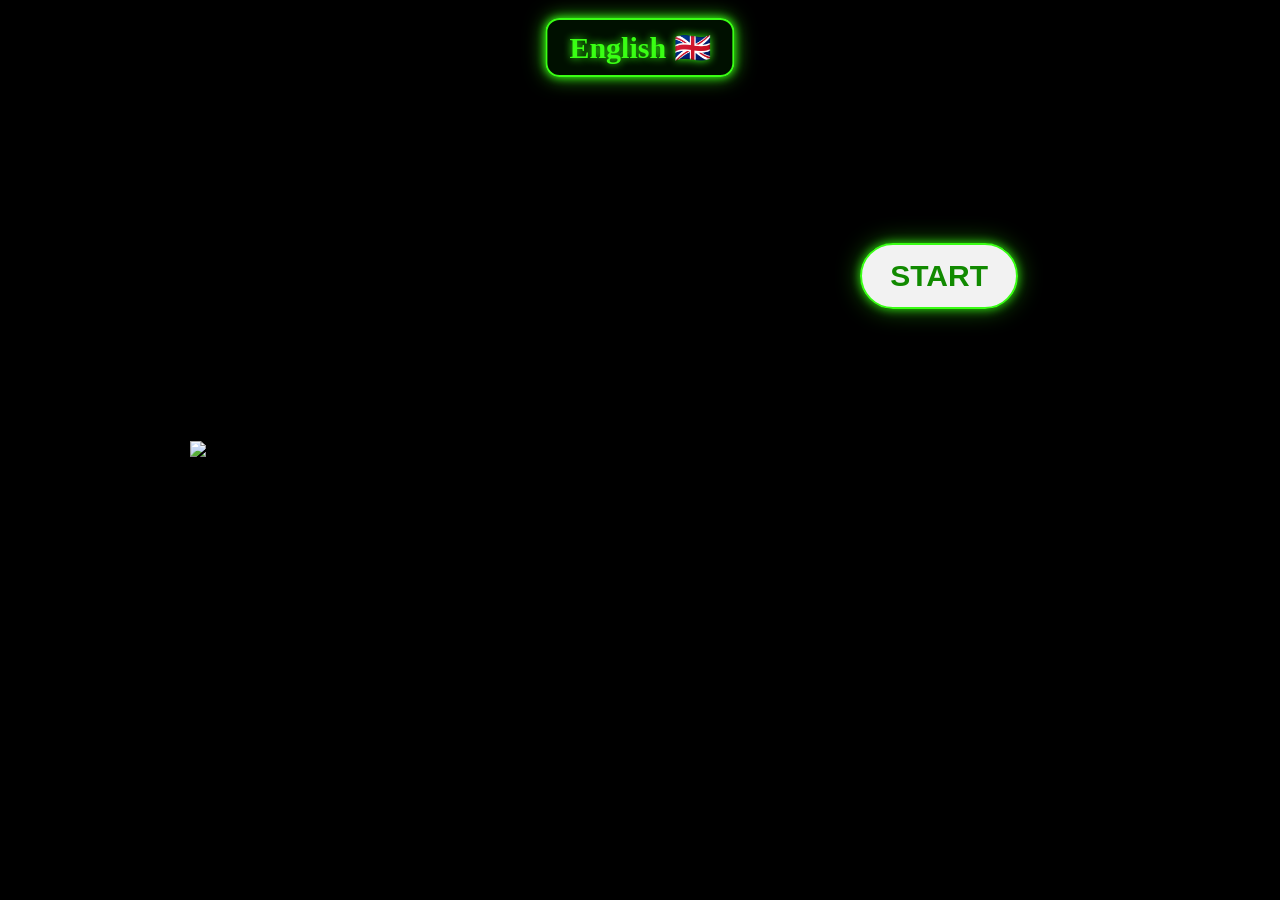
==== english-practice/index.html @ dda1c4ab "Update print statement from 'Hello' to 'Goodbye'" ====
<!doctype html>
<html lang="pt-BR">

<head>
<meta charset="utf-8">

<meta
  name="viewport"
  content="width=device-width,initial-scale=1"
>

<title>English Practice</title>

<link
  rel="stylesheet"
  href="styles.css?v=3"
>

<link
  rel="manifest"
  href="./manifest.webmanifest"
>

<meta
  name="theme-color"
  content="#8c5d32"
>

<meta
  name="apple-mobile-web-app-capable"
  content="yes"
>

<meta
  name="apple-mobile-web-app-status-bar-style"
  content="default"
>

<meta
  name="apple-mobile-web-app-title"
  content="English Practice"
>


<style>

/* =========================================================
   TELA DE ABERTURA
   ========================================================= */

#startScreen{
  position:fixed;
  inset:0;
  z-index:99999;

  background:#000;

  display:flex;
  align-items:center;
  justify-content:center;

  overflow:auto;
}


.start-cover{
  position:relative;

  width:min(100%,900px);

  min-height:100vh;

  display:flex;
  align-items:center;
  justify-content:center;

  background:#000;
}


.start-cover img{
  display:block;

  width:100%;
  height:auto;

  max-height:100vh;

  object-fit:contain;
}


/* TEXTO DOS IDIOMAS */

.start-language{
  position:absolute;

  top:18px;
  left:50%;

  transform:translateX(-50%);

  z-index:4;

  padding:10px 22px;

  border:2px solid #39ff14;
  border-radius:14px;

  background:rgba(0,20,0,.80);

  color:#39ff14;

  font-size:clamp(18px,3vw,30px);
  font-weight:900;

  text-align:center;

  white-space:nowrap;

  box-shadow:
    0 0 8px #39ff14,
    0 0 20px rgba(57,255,20,.7);

  text-shadow:
    0 0 8px #39ff14;

  transition:
    opacity .35s ease,
    transform .35s ease;
}


.start-language.hide{
  opacity:0;

  transform:
    translateX(-50%)
    translateY(-8px);
}


/* BOTÃO START */

#startCoverBtn{
  position:absolute;

  right:8%;
  top:27%;

  z-index:5;

  border:2px solid #39ff14;

  border-radius:999px;

  padding:14px 28px;

  background:rgba(255,255,255,.95);

  color:#118a00;

  font-size:clamp(18px,2.8vw,30px);

  font-weight:900;

  cursor:pointer;

  box-shadow:
    0 0 10px rgba(57,255,20,.8),
    0 0 25px rgba(57,255,20,.45);

  transition:
    transform .2s ease,
    box-shadow .2s ease;
}


#startCoverBtn:hover{
  transform:scale(1.05);

  box-shadow:
    0 0 15px #39ff14,
    0 0 35px rgba(57,255,20,.75);
}


#startCoverBtn:active{
  transform:scale(.97);
}


/* ESCONDER A PÁGINA NORMAL
   ENQUANTO A CAPA ESTIVER ABERTA */

body.start-open > header,
body.start-open > main{
  display:none;
}


/* CELULAR */

@media(max-width:700px){

  .start-language{
    top:12px;

    padding:7px 14px;

    font-size:17px;
  }


  #startCoverBtn{
    right:6%;
    top:25%;

    padding:11px 20px;

    font-size:18px;
  }

}

</style>

</head>


<body class="start-open">


<!-- ======================================================
     PARTE 1 - TELA DE ABERTURA
     ====================================================== -->

<section id="startScreen">

  <div class="start-cover">

    <img
      src="brave-cover-start.png"
      alt="English Practice Memory"
    >


    <div
      id="startLanguage"
      class="start-language"
    >
      English 🇬🇧
    </div>


    <button
      id="startCoverBtn"
      type="button"
    >
      START
    </button>

  </div>

</section>



<!-- ======================================================
     PROGRAMA ORIGINAL
     ====================================================== -->

<header>

  <div>

    <h1>
      English Practice
    </h1>

    <p>
      Treino progressivo de palavras e frases
    </p>

  </div>

  <span id="saved">
    ✓ Salvo automaticamente
  </span>

</header>


<main>


<section id="setup">


  <div class="card">


    <div class="headrow">


      <div>

        <h2>
          📚 Meu material
        </h2>

        <p>
          Tudo fica salvo neste navegador.
        </p>

      </div>


      <div>

        <button id="newMat">
          + Novo material
        </button>

        <button id="delMat">
          Excluir
        </button>

      </div>


    </div>


    <div class="two">


      <div>

        <label>
          Material salvo
        </label>

        <select id="matSelect"></select>

      </div>


      <div>

        <label>
          Nome
        </label>

        <input id="matName">

      </div>


    </div>


    <label>
      Palavras e frases
    </label>


    <textarea
      id="raw"
      placeholder="go | cat | book | house | good morning | how are you?"
    ></textarea>


    <p class="tip">

      Separe cada item com

      <b>|</b>

    </p>


    <div class="buttons">


      <button
        id="organize"
        class="primary"
      >
        Organizar material
      </button>


      <button
        id="start"
        class="dark"
      >
        ▶ Começar treino
      </button>


    </div>


  </div>



  <div class="card">


    <div class="headrow">


      <h2>
        🧩 Material organizado
      </h2>


      <span id="total">
        0 itens
      </span>


    </div>


    <div id="summary"></div>


  </div>


</section>



<section
  id="train"
  class="hidden"
>


  <div class="trainhead">


    <button id="back">
      ← Material
    </button>


    <div class="centerhead">


      <b id="title">
        Meu material
      </b>


      <span id="progress"></span>


    </div>


    <button
      id="menu"
      class="hamb"
    >
      ☰
    </button>


  </div>



  <div
    id="settings"
    class="card hidden"
  >


    <div class="headrow">


      <h3>
        ⚙️ Configurações
      </h3>


      <button id="closeMenu">
        ×
      </button>


    </div>



    <div class="three">


      <div>


        <label>
          Nível
        </label>


        <select id="level"></select>


      </div>



      <div>


        <label>
          Tempo
        </label>


        <div class="time">


          <input
            id="secs"
            type="number"
            min="1"
            max="300"
          >


          <span>
            segundos
          </span>


        </div>


      </div>



      <div>


        <label>
          Tamanho
        </label>


        <div class="buttons">


          <button id="smaller">
            A−
          </button>


          <button id="autoFont">
            Auto
          </button>


          <button id="bigger">
            A+
          </button>


        </div>


      </div>


    </div>



    <input
      id="range"
      type="range"
      min="1"
      max="300"
    >



    <div class="quick">


      <button data-s="1">
        1s
      </button>


      <button data-s="2">
        2s
      </button>


      <button data-s="3">
        3s
      </button>


      <button data-s="5">
        5s
      </button>


      <button data-s="10">
        10s
      </button>


      <button data-s="30">
        30s
      </button>


      <button data-s="60">
        1min
      </button>


      <button data-s="120">
        2min
      </button>


      <button data-s="300">
        5min
      </button>


    </div>


  </div>



  <div class="card">


    <div class="meta">


      <span id="badge"></span>


      <span id="clock"></span>


    </div>



    <div id="stage">


      <div id="shown">
        READY
      </div>



      <div
        id="answerBox"
        class="hidden"
      >


        <div class="answerlabel">

          Escreva o que você viu

        </div>


        <input
          id="answer"
          autocomplete="off"
          autocapitalize="off"
          spellcheck="false"
        >


        <div id="feedback"></div>


      </div>


    </div>



    <div class="controls">


      <button id="prev">
        ← Anterior
      </button>


      <button
        id="replay"
        class="primary"
      >
        ↻ Mostrar de novo
      </button>


      <button
        id="next"
        class="dark"
      >
        Próximo →
      </button>


    </div>



    <div class="controls smallcontrols">


      <button id="prevLevel">
        ← Nível anterior
      </button>


      <button id="pause">
        ⏸ Pausar
      </button>


      <button id="nextLevel">
        Próximo nível →
      </button>


    </div>


  </div>


</section>


</main>



<script src="app.js?v=3"></script>


<script>

/* =========================================================
   PARTE 1 - IDIOMAS DA CAPA
   ========================================================= */

const coverLanguages = [

  "English 🇬🇧",

  "Português 🇧🇷",

  "Italiano 🇮🇹",

  "Română 🇷🇴",

  "Español 🇪🇸",

  "Français 🇫🇷",

  "Deutsch 🇩🇪"

];


let coverLanguageIndex = 0;


const startLanguage =
  document.getElementById("startLanguage");


function changeCoverLanguage(){

  if(!startLanguage){
    return;
  }


  startLanguage.classList.add("hide");


  setTimeout(() => {

    coverLanguageIndex++;

    if(
      coverLanguageIndex >=
      coverLanguages.length
    ){
      coverLanguageIndex = 0;
    }


    startLanguage.textContent =
      coverLanguages[coverLanguageIndex];


    startLanguage.classList.remove("hide");

  },350);

}


setInterval(
  changeCoverLanguage,
  1800
);



/* =========================================================
   BOTÃO START
   ========================================================= */

const startCoverBtn =
  document.getElementById("startCoverBtn");


const startScreen =
  document.getElementById("startScreen");


if(startCoverBtn){

  startCoverBtn.addEventListener(
    "click",
    () => {

      if(startScreen){
        startScreen.style.display = "none";
      }


      document.body.classList.remove(
        "start-open"
      );

    }
  );

}



/* =========================================================
   SERVICE WORKER
   ========================================================= */

if ("serviceWorker" in navigator) {

  window.addEventListener(
    "load",
    () => {

      navigator.serviceWorker.register(
        "./sw.js?v=3",
        {
          updateViaCache: "none"
        }
      );

    }
  );

}

</script>


</body>

</html>
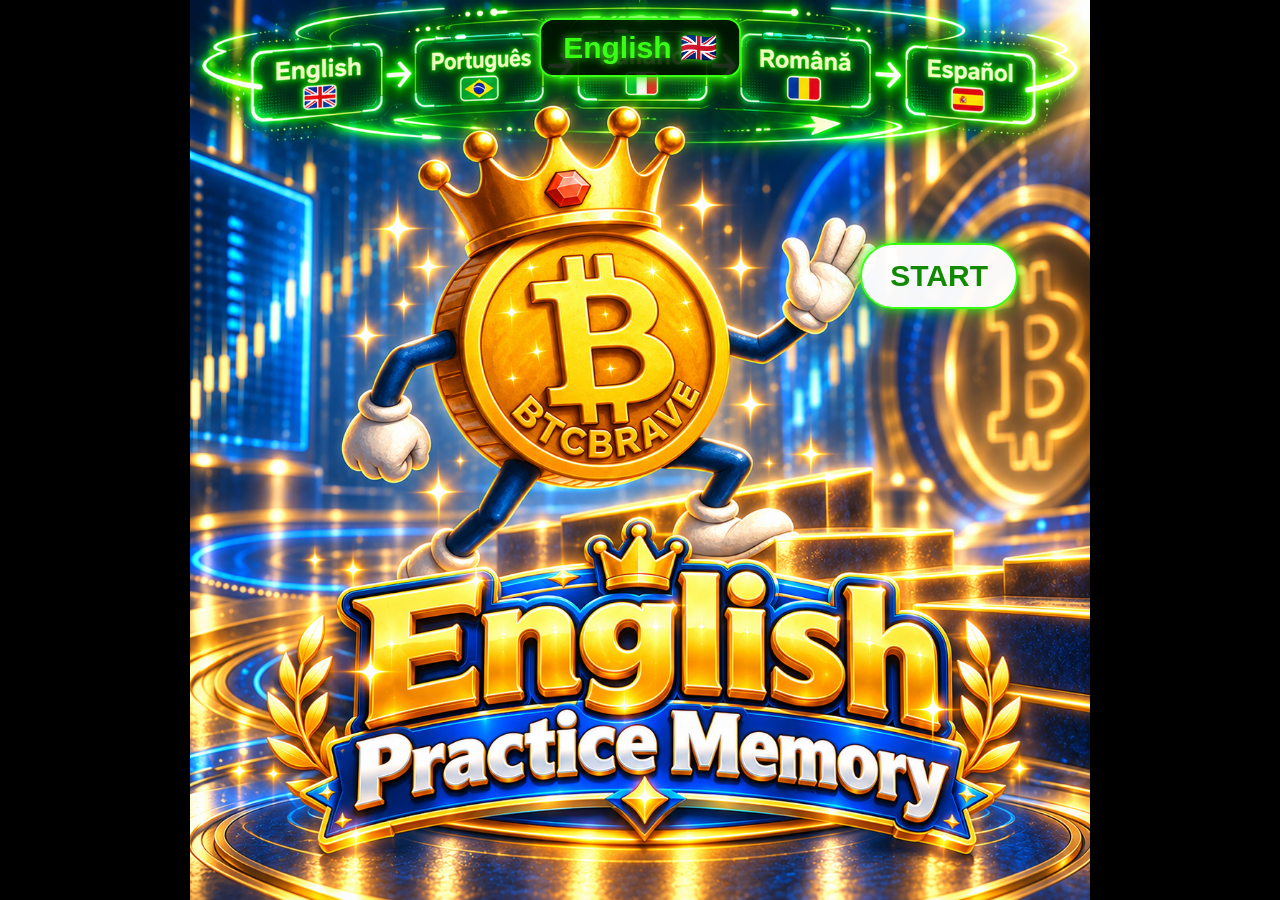
==== commit 63575724: "Update print statement from 'Hello' to 'Goodbye'" ====
--- a/english-practice/index.html
+++ b/english-practice/index.html
@@ -2,6 +2,7 @@
 <html lang="pt-BR">
 
 <head>
+
 <meta charset="utf-8">
 
 <meta
@@ -9,11 +10,11 @@
   content="width=device-width,initial-scale=1"
 >
 
-<title>English Practice</title>
+<title>English Practice Memory</title>
 
 <link
   rel="stylesheet"
-  href="styles.css?v=3"
+  href="styles.css?v=4"
 >
 
 <link
@@ -38,21 +39,20 @@
 
 <meta
   name="apple-mobile-web-app-title"
-  content="English Practice"
+  content="English Practice Memory"
 >
 
 
 <style>
 
 /* =========================================================
-   TELA DE ABERTURA
+   TELA 1 - CAPA
    ========================================================= */
 
 #startScreen{
   position:fixed;
   inset:0;
   z-index:99999;
-
   background:#000;
 
   display:flex;
@@ -62,12 +62,10 @@
   overflow:auto;
 }
 
-
 .start-cover{
   position:relative;
 
   width:min(100%,900px);
-
   min-height:100vh;
 
   display:flex;
@@ -77,7 +75,6 @@
   background:#000;
 }
 
-
 .start-cover img{
   display:block;
 
@@ -90,7 +87,7 @@
 }
 
 
-/* TEXTO DOS IDIOMAS */
+/* IDIOMA VERDE DA CAPA */
 
 .start-language{
   position:absolute;
@@ -107,7 +104,7 @@
   border:2px solid #39ff14;
   border-radius:14px;
 
-  background:rgba(0,20,0,.80);
+  background:rgba(0,20,0,.88);
 
   color:#39ff14;
 
@@ -130,7 +127,6 @@
     transform .35s ease;
 }
 
-
 .start-language.hide{
   opacity:0;
 
@@ -156,7 +152,7 @@
 
   padding:14px 28px;
 
-  background:rgba(255,255,255,.95);
+  background:rgba(255,255,255,.96);
 
   color:#118a00;
 
@@ -175,7 +171,6 @@
     box-shadow .2s ease;
 }
 
-
 #startCoverBtn:hover{
   transform:scale(1.05);
 
@@ -184,22 +179,424 @@
     0 0 35px rgba(57,255,20,.75);
 }
 
-
 #startCoverBtn:active{
   transform:scale(.97);
 }
 
 
-/* ESCONDER A PÁGINA NORMAL
-   ENQUANTO A CAPA ESTIVER ABERTA */
+/* ESCONDE SITE ENQUANTO CAPA ESTÁ ABERTA */
 
 body.start-open > header,
 body.start-open > main{
   display:none;
 }
 
-
-/* CELULAR */
+body.start-open #floating-subscribe{
+  display:none;
+}
+
+
+/* =========================================================
+   BOTÃO VOLTAR PARA START
+   ========================================================= */
+
+.header-left{
+  display:flex;
+  align-items:center;
+  gap:14px;
+}
+
+#backToStart{
+  border-radius:999px;
+
+  background:#fffaf0;
+
+  white-space:nowrap;
+}
+
+
+/* =========================================================
+   MATERIAL
+   ========================================================= */
+
+/* botão começar continua existindo para o app.js,
+   mas não aparece para a pessoa */
+
+.compat-hidden{
+  display:none !important;
+}
+
+
+/* =========================================================
+   TELA DE TREINO
+   ========================================================= */
+
+/* MATERIAL VERDE */
+
+#back{
+  background:#279b52 !important;
+  color:#fff !important;
+
+  border-color:#1f7e42 !important;
+
+  border-radius:12px !important;
+}
+
+
+/* MOSTRAR DE NOVO MAIS REDONDO */
+
+#replay{
+  border-radius:999px !important;
+
+  padding-left:18px !important;
+  padding-right:18px !important;
+}
+
+
+/* =========================================================
+   CONFIGURAÇÕES
+   ========================================================= */
+
+/*
+  O app.js antigo adiciona "hidden" nas configurações.
+  Aqui forçamos a configuração a continuar aparecendo
+  enquanto a tela de treino estiver aberta.
+*/
+
+#train:not(.hidden) #settings{
+  display:block !important;
+}
+
+
+/* menu ☰ e X continuam no HTML somente para não quebrar app.js */
+
+#menu,
+#closeMenu{
+  display:none !important;
+}
+
+
+.settings-top{
+  display:grid;
+
+  grid-template-columns:1fr 1fr;
+
+  gap:16px;
+
+  margin:14px 0;
+}
+
+
+.language-settings{
+  margin-top:18px;
+
+  padding-top:16px;
+
+  border-top:1px solid #e0cfb7;
+}
+
+.language-row{
+  display:flex;
+
+  align-items:center;
+
+  gap:10px;
+}
+
+.language-row select{
+  flex:1;
+}
+
+#saveLanguage{
+  white-space:nowrap;
+
+  background:#279b52;
+
+  color:#fff;
+
+  border-color:#1f7e42;
+}
+
+
+/* =========================================================
+   PRÉVIA DO TAMANHO DA LETRA
+   ========================================================= */
+
+.font-preview-card{
+  margin-top:18px;
+
+  padding:18px;
+
+  border:1px solid #d6c2a4;
+
+  border-radius:16px;
+
+  background:#fff9ed;
+
+  text-align:center;
+}
+
+.font-preview-title{
+  font-weight:800;
+
+  margin-bottom:10px;
+}
+
+#fontPreview{
+  min-height:110px;
+
+  display:flex;
+
+  align-items:center;
+  justify-content:center;
+
+  padding:10px;
+
+  overflow:hidden;
+
+  font-weight:900;
+
+  line-height:1;
+
+  transition:font-size .15s ease;
+}
+
+.font-size-buttons{
+  justify-content:center !important;
+
+  margin-top:10px;
+}
+
+
+/* =========================================================
+   BOTÕES DE NÍVEL / PAUSAR
+   ========================================================= */
+
+/*
+  Você pediu para tirar Nível anterior / Pausar /
+  Próximo nível da parte de baixo.
+
+  Continuam escondidos no HTML para o app.js antigo
+  não dar erro. Depois retiramos também do app.js.
+*/
+
+.smallcontrols{
+  display:none !important;
+}
+
+
+/* =========================================================
+   CADASTRO / SININHO
+   ========================================================= */
+
+#floating-subscribe{
+  position:fixed;
+
+  right:18px;
+  bottom:18px;
+
+  width:54px;
+  height:54px;
+
+  z-index:20000;
+
+  display:flex;
+  align-items:center;
+  justify-content:center;
+
+  border:2px solid #cdbda6;
+  border-radius:50%;
+
+  background:#fffaf0;
+
+  font-size:25px;
+
+  cursor:pointer;
+
+  box-shadow:
+    0 8px 25px rgba(0,0,0,.20);
+}
+
+#subscribeCheck{
+  position:absolute;
+
+  right:-3px;
+  top:-5px;
+
+  width:22px;
+  height:22px;
+
+  display:none;
+
+  align-items:center;
+  justify-content:center;
+
+  border-radius:50%;
+
+  background:#18a84b;
+
+  color:#fff;
+
+  font-size:14px;
+
+  font-weight:900;
+
+  border:2px solid #fff;
+}
+
+
+@keyframes bellShake{
+
+  0%{
+    transform:rotate(0deg);
+  }
+
+  15%{
+    transform:rotate(14deg);
+  }
+
+  30%{
+    transform:rotate(-14deg);
+  }
+
+  45%{
+    transform:rotate(10deg);
+  }
+
+  60%{
+    transform:rotate(-10deg);
+  }
+
+  75%{
+    transform:rotate(5deg);
+  }
+
+  100%{
+    transform:rotate(0deg);
+  }
+
+}
+
+.bell-shake{
+  animation:bellShake .8s ease-in-out;
+}
+
+
+/* POPUP */
+
+.btcbrave-login-overlay{
+  position:fixed;
+
+  inset:0;
+
+  z-index:30000;
+
+  display:none;
+
+  align-items:center;
+  justify-content:center;
+
+  padding:20px;
+
+  background:rgba(0,0,0,.70);
+}
+
+.btcbrave-login-card{
+  position:relative;
+
+  width:100%;
+  max-width:430px;
+
+  padding:28px;
+
+  border-radius:18px;
+
+  background:#fffaf0;
+
+  color:#171511;
+
+  box-shadow:
+    0 25px 70px rgba(0,0,0,.45);
+}
+
+.btcbrave-login-close{
+  position:absolute;
+
+  right:12px;
+  top:10px;
+
+  border:0;
+
+  background:transparent;
+
+  font-size:26px;
+
+  cursor:pointer;
+}
+
+.btcbrave-login-title{
+  margin:
+    4px
+    0
+    8px;
+
+  text-align:center;
+}
+
+.btcbrave-login-subtitle{
+  margin:
+    0
+    0
+    18px;
+
+  color:#6f665a;
+
+  text-align:center;
+}
+
+.btcbrave-login-card input{
+  width:100%;
+}
+
+.btcbrave-register-button{
+  width:100%;
+
+  margin-top:12px;
+
+  border:0;
+
+  border-radius:999px;
+
+  padding:12px 18px;
+
+  background:
+    linear-gradient(
+      90deg,
+      #279b52,
+      #39c86a
+    );
+
+  color:#fff;
+
+  font-weight:900;
+
+  cursor:pointer;
+}
+
+.btcbrave-login-footnote{
+  margin-top:10px;
+
+  color:#6f665a;
+
+  text-align:center;
+
+  font-size:12px;
+}
+
+
+/* =========================================================
+   CELULAR
+   ========================================================= */
 
 @media(max-width:700px){
 
@@ -210,7 +607,6 @@
 
     font-size:17px;
   }
-
 
   #startCoverBtn{
     right:6%;
@@ -221,6 +617,35 @@
     font-size:18px;
   }
 
+
+  .header-left{
+    width:100%;
+
+    align-items:flex-start;
+  }
+
+
+  #backToStart{
+    padding:8px 10px;
+  }
+
+
+  .settings-top{
+    grid-template-columns:1fr;
+  }
+
+
+  .language-row{
+    flex-direction:column;
+
+    align-items:stretch;
+  }
+
+
+  #fontPreview{
+    min-height:90px;
+  }
+
 }
 
 </style>
@@ -232,7 +657,7 @@
 
 
 <!-- ======================================================
-     PARTE 1 - TELA DE ABERTURA
+     TELA 1 - CAPA
      ====================================================== -->
 
 <section id="startScreen">
@@ -267,33 +692,166 @@
 
 
 <!-- ======================================================
-     PROGRAMA ORIGINAL
+     CADASTRO BREVO
      ====================================================== -->
 
+<iframe
+  name="hiddenBrevoFrame"
+  style="display:none"
+></iframe>
+
+
+<div
+  id="btcbraveLoginOverlay"
+  class="btcbrave-login-overlay"
+>
+
+  <div class="btcbrave-login-card">
+
+    <button
+      id="btcbraveLoginClose"
+      class="btcbrave-login-close"
+      type="button"
+    >
+      ×
+    </button>
+
+
+    <h2
+      class="btcbrave-login-title"
+      data-i18n="registerTitle"
+    >
+      Cadastre seu e-mail
+    </h2>
+
+
+    <p
+      class="btcbrave-login-subtitle"
+      data-i18n="registerSubtitle"
+    >
+      Registre-se para acompanhar o English Practice.
+    </p>
+
+
+    <form
+      id="btcbraveLoginForm"
+
+      action="https://2c3bfeb6.sibforms.com/serve/[base64]"
+
+      method="POST"
+
+      target="hiddenBrevoFrame"
+    >
+
+
+      <input
+        type="email"
+
+        id="btcbraveLoginEmail"
+
+        name="EMAIL"
+
+        placeholder="Digite seu e-mail"
+
+        data-i18n-placeholder="emailPlaceholder"
+
+        autocomplete="email"
+
+        required
+      >
+
+
+      <button
+        type="submit"
+
+        class="btcbrave-register-button"
+
+        data-i18n="registerButton"
+      >
+        Cadastrar
+      </button>
+
+    </form>
+
+
+    <p
+      class="btcbrave-login-footnote"
+      data-i18n="registerFootnote"
+    >
+      Sem spam. Você pode cancelar quando quiser.
+    </p>
+
+  </div>
+
+</div>
+
+
+<button
+  id="floating-subscribe"
+  type="button"
+  aria-label="Cadastro por e-mail"
+>
+
+  🔔
+
+  <span id="subscribeCheck">
+    ✓
+  </span>
+
+</button>
+
+
+
+<!-- ======================================================
+     CABEÇALHO
+     ====================================================== -->
+
 <header>
 
-  <div>
-
-    <h1>
-      English Practice
-    </h1>
-
-    <p>
-      Treino progressivo de palavras e frases
-    </p>
+  <div class="header-left">
+
+
+    <button
+      id="backToStart"
+      type="button"
+    >
+      ← START
+    </button>
+
+
+    <div>
+
+      <h1>
+        English Practice
+      </h1>
+
+      <p data-i18n="subtitle">
+        Treino progressivo de palavras e frases
+      </p>
+
+    </div>
 
   </div>
 
-  <span id="saved">
+
+  <span
+    id="saved"
+    data-i18n="saved"
+  >
     ✓ Salvo automaticamente
   </span>
 
 </header>
 
 
+
 <main>
 
 
+<!-- ======================================================
+     TELA 2 - MEU MATERIAL
+     ====================================================== -->
+
 <section id="setup">
 
 
@@ -306,10 +864,14 @@
       <div>
 
         <h2>
-          📚 Meu material
+          📚
+          <span data-i18n="myMaterial">
+            Meu material
+          </span>
         </h2>
 
-        <p>
+
+        <p data-i18n="savedBrowser">
           Tudo fica salvo neste navegador.
         </p>
 
@@ -318,11 +880,18 @@
 
       <div>
 
-        <button id="newMat">
+        <button
+          id="newMat"
+          data-i18n="newMaterial"
+        >
           + Novo material
         </button>
 
-        <button id="delMat">
+
+        <button
+          id="delMat"
+          data-i18n="delete"
+        >
           Excluir
         </button>
 
@@ -332,12 +901,13 @@
     </div>
 
 
+
     <div class="two">
 
 
       <div>
 
-        <label>
+        <label data-i18n="savedMaterial">
           Material salvo
         </label>
 
@@ -348,7 +918,7 @@
 
       <div>
 
-        <label>
+        <label data-i18n="name">
           Nome
         </label>
 
@@ -360,24 +930,30 @@
     </div>
 
 
-    <label>
+
+    <label data-i18n="wordsPhrases">
       Palavras e frases
     </label>
 
 
     <textarea
       id="raw"
+
       placeholder="go | cat | book | house | good morning | how are you?"
     ></textarea>
 
 
+
     <p class="tip">
 
-      Separe cada item com
+      <span data-i18n="separateItem">
+        Separe cada item com
+      </span>
 
       <b>|</b>
 
     </p>
+
 
 
     <div class="buttons">
@@ -385,15 +961,28 @@
 
       <button
         id="organize"
+
         class="primary"
+
+        data-i18n="organizeMaterial"
       >
         Organizar material
       </button>
 
 
+      <!--
+        ESTE BOTÃO NÃO APARECE MAIS.
+        FICA SOMENTE PARA O APP.JS ATUAL CONTINUAR FUNCIONANDO.
+      -->
+
       <button
         id="start"
-        class="dark"
+
+        class="dark compat-hidden"
+
+        tabindex="-1"
+
+        aria-hidden="true"
       >
         ▶ Começar treino
       </button>
@@ -413,7 +1002,10 @@
 
 
       <h2>
-        🧩 Material organizado
+        🧩
+        <span data-i18n="organizedMaterial">
+          Material organizado
+        </span>
       </h2>
 
 
@@ -434,6 +1026,10 @@
 </section>
 
 
+
+<!-- ======================================================
+     TELA 3 - TREINO
+     ====================================================== -->
 
 <section
   id="train"
@@ -444,9 +1040,14 @@
   <div class="trainhead">
 
 
-    <button id="back">
+    <button
+      id="back"
+
+      data-i18n="material"
+    >
       ← Material
     </button>
+
 
 
     <div class="centerhead">
@@ -463,9 +1064,17 @@
     </div>
 
 
+
+    <!--
+      NÃO APARECE.
+      EXISTE SÓ PARA NÃO QUEBRAR O APP.JS ATUAL.
+    -->
+
     <button
       id="menu"
-      class="hamb"
+      class="hamb compat-hidden"
+      tabindex="-1"
+      aria-hidden="true"
     >
       ☰
     </button>
@@ -475,9 +1084,13 @@
 
 
 
+  <!-- ====================================================
+       TELA 4 - CONFIGURAÇÕES
+       ==================================================== -->
+
   <div
     id="settings"
-    class="card hidden"
+    class="card"
   >
 
 
@@ -485,11 +1098,21 @@
 
 
       <h3>
-        ⚙️ Configurações
+        ⚙️
+        <span data-i18n="settings">
+          Configurações
+        </span>
       </h3>
 
 
-      <button id="closeMenu">
+      <!-- compatibilidade com app.js -->
+
+      <button
+        id="closeMenu"
+        class="compat-hidden"
+        tabindex="-1"
+        aria-hidden="true"
+      >
         ×
       </button>
 
@@ -498,13 +1121,107 @@
 
 
 
-    <div class="three">
+    <!-- IDIOMA DO SITE -->
+
+    <div class="language-settings">
+
+
+      <label
+        for="siteLanguage"
+        data-i18n="language"
+      >
+        Idioma do site
+      </label>
+
+
+      <div class="language-row">
+
+
+        <select id="siteLanguage">
+
+
+          <option value="en">
+            English
+          </option>
+
+
+          <option value="pt">
+            Português
+          </option>
+
+
+          <option value="it">
+            Italiano
+          </option>
+
+
+          <option value="ro">
+            Română
+          </option>
+
+
+          <option value="es">
+            Español
+          </option>
+
+
+          <option value="fr">
+            Français
+          </option>
+
+
+          <option value="de">
+            Deutsch
+          </option>
+
+
+          <option value="ar">
+            العربية
+          </option>
+
+
+          <option value="hi">
+            हिन्दी
+          </option>
+
+
+          <option value="ja">
+            日本語
+          </option>
+
+
+        </select>
+
+
+
+        <button
+          id="saveLanguage"
+          type="button"
+          data-i18n="saveLanguage"
+        >
+          Salvar idioma
+        </button>
+
+
+      </div>
+
+
+    </div>
+
+
+
+    <!-- NÍVEL + TEMPO -->
+
+    <div class="settings-top">
 
 
       <div>
 
 
-        <label>
+        <label
+          for="level"
+          data-i18n="level"
+        >
           Nível
         </label>
 
@@ -519,7 +1236,10 @@
       <div>
 
 
-        <label>
+        <label
+          for="secs"
+          data-i18n="time"
+        >
           Tempo
         </label>
 
@@ -529,13 +1249,15 @@
 
           <input
             id="secs"
+
             type="number"
+
             min="1"
             max="300"
           >
 
 
-          <span>
+          <span data-i18n="seconds">
             segundos
           </span>
 
@@ -546,52 +1268,25 @@
       </div>
 
 
-
-      <div>
-
-
-        <label>
-          Tamanho
-        </label>
-
-
-        <div class="buttons">
-
-
-          <button id="smaller">
-            A−
-          </button>
-
-
-          <button id="autoFont">
-            Auto
-          </button>
-
-
-          <button id="bigger">
-            A+
-          </button>
-
-
-        </div>
-
-
-      </div>
-
-
     </div>
 
 
+
+    <!-- BARRA DE TEMPO -->
 
     <input
       id="range"
+
       type="range"
+
       min="1"
       max="300"
     >
 
 
 
+    <!-- TEMPOS RÁPIDOS -->
+
     <div class="quick">
 
 
@@ -643,9 +1338,56 @@
     </div>
 
 
+
+    <!-- TAMANHO DA LETRA MOVIDO PARA BAIXO -->
+
+    <div class="font-preview-card">
+
+
+      <div
+        class="font-preview-title"
+        data-i18n="fontSize"
+      >
+        Tamanho da letra
+      </div>
+
+
+      <div id="fontPreview">
+        BTCBRAVE
+      </div>
+
+
+      <div class="buttons font-size-buttons">
+
+
+        <button id="smaller">
+          A−
+        </button>
+
+
+        <button id="autoFont">
+          Auto
+        </button>
+
+
+        <button id="bigger">
+          A+
+        </button>
+
+
+      </div>
+
+
+    </div>
+
+
   </div>
 
 
+
+  <!-- ====================================================
+       ÁREA DO EXERCÍCIO
+       ==================================================== -->
 
   <div class="card">
 
@@ -678,17 +1420,21 @@
       >
 
 
-        <div class="answerlabel">
-
+        <div
+          class="answerlabel"
+          data-i18n="writeSeen"
+        >
           Escreva o que você viu
-
         </div>
 
 
         <input
           id="answer"
+
           autocomplete="off"
+
           autocapitalize="off"
+
           spellcheck="false"
         >
 
@@ -703,10 +1449,15 @@
 
 
 
+    <!-- CONTROLES PRINCIPAIS CONTINUAM -->
+
     <div class="controls">
 
 
-      <button id="prev">
+      <button
+        id="prev"
+        data-i18n="previous"
+      >
         ← Anterior
       </button>
 
@@ -714,6 +1465,7 @@
       <button
         id="replay"
         class="primary"
+        data-i18n="showAgain"
       >
         ↻ Mostrar de novo
       </button>
@@ -722,6 +1474,7 @@
       <button
         id="next"
         class="dark"
+        data-i18n="next"
       >
         Próximo →
       </button>
@@ -731,6 +1484,11 @@
 
 
 
+    <!--
+      ESTES 3 NÃO APARECEM MAIS.
+      AINDA EXISTEM PARA NÃO QUEBRAR O APP.JS.
+    -->
+
     <div class="controls smallcontrols">
 
 
@@ -762,13 +1520,18 @@
 
 
 
-<script src="app.js?v=3"></script>
+<!-- ======================================================
+     APP ORIGINAL
+     ====================================================== -->
+
+<script src="app.js?v=4"></script>
+
 
 
 <script>
 
 /* =========================================================
-   PARTE 1 - IDIOMAS DA CAPA
+   CAPA - IDIOMAS MUDANDO
    ========================================================= */
 
 const coverLanguages = [
@@ -785,7 +1548,13 @@
 
   "Français 🇫🇷",
 
-  "Deutsch 🇩🇪"
+  "Deutsch 🇩🇪",
+
+  "العربية 🇸🇦",
+
+  "हिन्दी 🇮🇳",
+
+  "日本語 🇯🇵"
 
 ];
 
@@ -794,7 +1563,9 @@
 
 
 const startLanguage =
-  document.getElementById("startLanguage");
+  document.getElementById(
+    "startLanguage"
+  );
 
 
 function changeCoverLanguage(){
@@ -804,28 +1575,38 @@
   }
 
 
-  startLanguage.classList.add("hide");
-
-
-  setTimeout(() => {
-
-    coverLanguageIndex++;
-
-    if(
-      coverLanguageIndex >=
-      coverLanguages.length
-    ){
-      coverLanguageIndex = 0;
-    }
-
-
-    startLanguage.textContent =
-      coverLanguages[coverLanguageIndex];
-
-
-    startLanguage.classList.remove("hide");
-
-  },350);
+  startLanguage.classList.add(
+    "hide"
+  );
+
+
+  setTimeout(
+    ()=>{
+
+      coverLanguageIndex++;
+
+
+      if(
+        coverLanguageIndex >=
+        coverLanguages.length
+      ){
+        coverLanguageIndex=0;
+      }
+
+
+      startLanguage.textContent=
+        coverLanguages[
+          coverLanguageIndex
+        ];
+
+
+      startLanguage.classList.remove(
+        "hide"
+      );
+
+    },
+    350
+  );
 
 }
 
@@ -838,36 +1619,1527 @@
 
 
 /* =========================================================
-   BOTÃO START
+   START
    ========================================================= */
 
+const startScreen =
+  document.getElementById(
+    "startScreen"
+  );
+
+
 const startCoverBtn =
-  document.getElementById("startCoverBtn");
-
-
-const startScreen =
-  document.getElementById("startScreen");
-
-
-if(startCoverBtn){
-
-  startCoverBtn.addEventListener(
+  document.getElementById(
+    "startCoverBtn"
+  );
+
+
+function hideStartScreen(){
+
+  if(startScreen){
+
+    startScreen.style.display=
+      "none";
+
+  }
+
+
+  document.body.classList.remove(
+    "start-open"
+  );
+
+}
+
+
+function showStartScreen(){
+
+  if(startScreen){
+
+    startScreen.style.display=
+      "flex";
+
+  }
+
+
+  document.body.classList.add(
+    "start-open"
+  );
+
+}
+
+
+startCoverBtn?.addEventListener(
+  "click",
+  ()=>{
+
+    hideStartScreen();
+
+
+    /*
+      TENTA ENTRAR DIRETO NO TREINO.
+
+      SE EXISTIR MATERIAL SALVO,
+      O APP.JS ABRE O TREINO.
+
+      SE A PESSOA AINDA NÃO TIVER
+      MATERIAL, A TELA DE MATERIAL
+      CONTINUA DISPONÍVEL.
+    */
+
+    setTimeout(
+      ()=>{
+
+        const hiddenStart=
+          document.getElementById(
+            "start"
+          );
+
+
+        hiddenStart?.click();
+
+      },
+      60
+    );
+
+  }
+);
+
+
+
+document
+  .getElementById(
+    "backToStart"
+  )
+  ?.addEventListener(
     "click",
-    () => {
-
-      if(startScreen){
-        startScreen.style.display = "none";
-      }
-
-
-      document.body.classList.remove(
-        "start-open"
-      );
+    showStartScreen
+  );
+
+
+
+/* =========================================================
+   PRÉVIA TAMANHO DA LETRA
+   ========================================================= */
+
+const FONT_PREVIEW_KEY=
+  "englishPractice.previewFontSize";
+
+
+let previewFontSize=
+  parseInt(
+    localStorage.getItem(
+      FONT_PREVIEW_KEY
+    ) || "54",
+    10
+  );
+
+
+const fontPreview=
+  document.getElementById(
+    "fontPreview"
+  );
+
+
+function drawFontPreview(){
+
+  if(!fontPreview){
+    return;
+  }
+
+
+  previewFontSize=
+    Math.max(
+      20,
+      Math.min(
+        110,
+        previewFontSize
+      )
+    );
+
+
+  fontPreview.style.fontSize=
+    previewFontSize+"px";
+
+
+  localStorage.setItem(
+    FONT_PREVIEW_KEY,
+    previewFontSize
+  );
+
+}
+
+
+drawFontPreview();
+
+
+
+document
+  .getElementById(
+    "smaller"
+  )
+  ?.addEventListener(
+    "click",
+    ()=>{
+
+      previewFontSize-=4;
+
+      drawFontPreview();
 
     }
   );
 
-}
+
+
+document
+  .getElementById(
+    "bigger"
+  )
+  ?.addEventListener(
+    "click",
+    ()=>{
+
+      previewFontSize+=4;
+
+      drawFontPreview();
+
+    }
+  );
+
+
+
+document
+  .getElementById(
+    "autoFont"
+  )
+  ?.addEventListener(
+    "click",
+    ()=>{
+
+      previewFontSize=54;
+
+      drawFontPreview();
+
+    }
+  );
+
+
+
+/* =========================================================
+   TRADUÇÃO DA INTERFACE
+   ========================================================= */
+
+const LANGUAGE_KEY=
+  "englishPractice.uiLanguage";
+
+
+const translations={
+
+
+pt:{
+
+  subtitle:
+    "Treino progressivo de palavras e frases",
+
+  saved:
+    "✓ Salvo automaticamente",
+
+  myMaterial:
+    "Meu material",
+
+  savedBrowser:
+    "Tudo fica salvo neste navegador.",
+
+  newMaterial:
+    "+ Novo material",
+
+  delete:
+    "Excluir",
+
+  savedMaterial:
+    "Material salvo",
+
+  name:
+    "Nome",
+
+  wordsPhrases:
+    "Palavras e frases",
+
+  separateItem:
+    "Separe cada item com",
+
+  organizeMaterial:
+    "Organizar material",
+
+  organizedMaterial:
+    "Material organizado",
+
+  material:
+    "← Material",
+
+  settings:
+    "Configurações",
+
+  language:
+    "Idioma do site",
+
+  saveLanguage:
+    "Salvar idioma",
+
+  level:
+    "Nível",
+
+  time:
+    "Tempo",
+
+  seconds:
+    "segundos",
+
+  fontSize:
+    "Tamanho da letra",
+
+  writeSeen:
+    "Escreva o que você viu",
+
+  previous:
+    "← Anterior",
+
+  showAgain:
+    "↻ Mostrar de novo",
+
+  next:
+    "Próximo →",
+
+  registerTitle:
+    "Cadastre seu e-mail",
+
+  registerSubtitle:
+    "Registre-se para acompanhar o English Practice.",
+
+  emailPlaceholder:
+    "Digite seu e-mail",
+
+  registerButton:
+    "Cadastrar",
+
+  registerFootnote:
+    "Sem spam. Você pode cancelar quando quiser."
+
+},
+
+
+
+en:{
+
+  subtitle:
+    "Progressive word and phrase training",
+
+  saved:
+    "✓ Saved automatically",
+
+  myMaterial:
+    "My material",
+
+  savedBrowser:
+    "Everything is saved in this browser.",
+
+  newMaterial:
+    "+ New material",
+
+  delete:
+    "Delete",
+
+  savedMaterial:
+    "Saved material",
+
+  name:
+    "Name",
+
+  wordsPhrases:
+    "Words and phrases",
+
+  separateItem:
+    "Separate each item with",
+
+  organizeMaterial:
+    "Organize material",
+
+  organizedMaterial:
+    "Organized material",
+
+  material:
+    "← Material",
+
+  settings:
+    "Settings",
+
+  language:
+    "Site language",
+
+  saveLanguage:
+    "Save language",
+
+  level:
+    "Level",
+
+  time:
+    "Time",
+
+  seconds:
+    "seconds",
+
+  fontSize:
+    "Font size",
+
+  writeSeen:
+    "Write what you saw",
+
+  previous:
+    "← Previous",
+
+  showAgain:
+    "↻ Show again",
+
+  next:
+    "Next →",
+
+  registerTitle:
+    "Register your email",
+
+  registerSubtitle:
+    "Sign up to use English Practice.",
+
+  emailPlaceholder:
+    "Enter your email",
+
+  registerButton:
+    "Sign up",
+
+  registerFootnote:
+    "No spam. You can unsubscribe anytime."
+
+},
+
+
+
+it:{
+
+  subtitle:
+    "Allenamento progressivo di parole e frasi",
+
+  saved:
+    "✓ Salvato automaticamente",
+
+  myMaterial:
+    "Il mio materiale",
+
+  savedBrowser:
+    "Tutto viene salvato in questo browser.",
+
+  newMaterial:
+    "+ Nuovo materiale",
+
+  delete:
+    "Elimina",
+
+  savedMaterial:
+    "Materiale salvato",
+
+  name:
+    "Nome",
+
+  wordsPhrases:
+    "Parole e frasi",
+
+  separateItem:
+    "Separa ogni elemento con",
+
+  organizeMaterial:
+    "Organizza materiale",
+
+  organizedMaterial:
+    "Materiale organizzato",
+
+  material:
+    "← Materiale",
+
+  settings:
+    "Impostazioni",
+
+  language:
+    "Lingua del sito",
+
+  saveLanguage:
+    "Salva lingua",
+
+  level:
+    "Livello",
+
+  time:
+    "Tempo",
+
+  seconds:
+    "secondi",
+
+  fontSize:
+    "Dimensione carattere",
+
+  writeSeen:
+    "Scrivi ciò che hai visto",
+
+  previous:
+    "← Precedente",
+
+  showAgain:
+    "↻ Mostra di nuovo",
+
+  next:
+    "Avanti →",
+
+  registerTitle:
+    "Registra la tua e-mail",
+
+  registerSubtitle:
+    "Registrati per usare English Practice.",
+
+  emailPlaceholder:
+    "Inserisci la tua e-mail",
+
+  registerButton:
+    "Registrati",
+
+  registerFootnote:
+    "Niente spam. Puoi annullare l'iscrizione quando vuoi."
+
+},
+
+
+
+ro:{
+
+  subtitle:
+    "Antrenament progresiv de cuvinte și fraze",
+
+  saved:
+    "✓ Salvat automat",
+
+  myMaterial:
+    "Materialul meu",
+
+  savedBrowser:
+    "Totul este salvat în acest browser.",
+
+  newMaterial:
+    "+ Material nou",
+
+  delete:
+    "Șterge",
+
+  savedMaterial:
+    "Material salvat",
+
+  name:
+    "Nume",
+
+  wordsPhrases:
+    "Cuvinte și fraze",
+
+  separateItem:
+    "Separă fiecare element cu",
+
+  organizeMaterial:
+    "Organizează materialul",
+
+  organizedMaterial:
+    "Material organizat",
+
+  material:
+    "← Material",
+
+  settings:
+    "Setări",
+
+  language:
+    "Limba site-ului",
+
+  saveLanguage:
+    "Salvează limba",
+
+  level:
+    "Nivel",
+
+  time:
+    "Timp",
+
+  seconds:
+    "secunde",
+
+  fontSize:
+    "Dimensiunea textului",
+
+  writeSeen:
+    "Scrie ce ai văzut",
+
+  previous:
+    "← Anterior",
+
+  showAgain:
+    "↻ Arată din nou",
+
+  next:
+    "Următor →",
+
+  registerTitle:
+    "Înregistrează e-mailul",
+
+  registerSubtitle:
+    "Înregistrează-te pentru English Practice.",
+
+  emailPlaceholder:
+    "Introdu adresa de e-mail",
+
+  registerButton:
+    "Înregistrează-te",
+
+  registerFootnote:
+    "Fără spam. Te poți dezabona oricând."
+
+},
+
+
+
+es:{
+
+  subtitle:
+    "Entrenamiento progresivo de palabras y frases",
+
+  saved:
+    "✓ Guardado automáticamente",
+
+  myMaterial:
+    "Mi material",
+
+  savedBrowser:
+    "Todo queda guardado en este navegador.",
+
+  newMaterial:
+    "+ Nuevo material",
+
+  delete:
+    "Eliminar",
+
+  savedMaterial:
+    "Material guardado",
+
+  name:
+    "Nombre",
+
+  wordsPhrases:
+    "Palabras y frases",
+
+  separateItem:
+    "Separa cada elemento con",
+
+  organizeMaterial:
+    "Organizar material",
+
+  organizedMaterial:
+    "Material organizado",
+
+  material:
+    "← Material",
+
+  settings:
+    "Configuración",
+
+  language:
+    "Idioma del sitio",
+
+  saveLanguage:
+    "Guardar idioma",
+
+  level:
+    "Nivel",
+
+  time:
+    "Tiempo",
+
+  seconds:
+    "segundos",
+
+  fontSize:
+    "Tamaño de letra",
+
+  writeSeen:
+    "Escribe lo que viste",
+
+  previous:
+    "← Anterior",
+
+  showAgain:
+    "↻ Mostrar de nuevo",
+
+  next:
+    "Siguiente →",
+
+  registerTitle:
+    "Registra tu correo",
+
+  registerSubtitle:
+    "Regístrate para usar English Practice.",
+
+  emailPlaceholder:
+    "Introduce tu correo",
+
+  registerButton:
+    "Registrarse",
+
+  registerFootnote:
+    "Sin spam. Puedes darte de baja cuando quieras."
+
+},
+
+
+
+fr:{
+
+  subtitle:
+    "Entraînement progressif de mots et de phrases",
+
+  saved:
+    "✓ Enregistré automatiquement",
+
+  myMaterial:
+    "Mon matériel",
+
+  savedBrowser:
+    "Tout est enregistré dans ce navigateur.",
+
+  newMaterial:
+    "+ Nouveau matériel",
+
+  delete:
+    "Supprimer",
+
+  savedMaterial:
+    "Matériel enregistré",
+
+  name:
+    "Nom",
+
+  wordsPhrases:
+    "Mots et phrases",
+
+  separateItem:
+    "Séparez chaque élément avec",
+
+  organizeMaterial:
+    "Organiser le matériel",
+
+  organizedMaterial:
+    "Matériel organisé",
+
+  material:
+    "← Matériel",
+
+  settings:
+    "Paramètres",
+
+  language:
+    "Langue du site",
+
+  saveLanguage:
+    "Enregistrer la langue",
+
+  level:
+    "Niveau",
+
+  time:
+    "Temps",
+
+  seconds:
+    "secondes",
+
+  fontSize:
+    "Taille du texte",
+
+  writeSeen:
+    "Écrivez ce que vous avez vu",
+
+  previous:
+    "← Précédent",
+
+  showAgain:
+    "↻ Afficher à nouveau",
+
+  next:
+    "Suivant →",
+
+  registerTitle:
+    "Enregistrez votre e-mail",
+
+  registerSubtitle:
+    "Inscrivez-vous à English Practice.",
+
+  emailPlaceholder:
+    "Entrez votre e-mail",
+
+  registerButton:
+    "S'inscrire",
+
+  registerFootnote:
+    "Pas de spam. Désabonnement possible à tout moment."
+
+},
+
+
+
+de:{
+
+  subtitle:
+    "Progressives Wort- und Satztraining",
+
+  saved:
+    "✓ Automatisch gespeichert",
+
+  myMaterial:
+    "Mein Material",
+
+  savedBrowser:
+    "Alles wird in diesem Browser gespeichert.",
+
+  newMaterial:
+    "+ Neues Material",
+
+  delete:
+    "Löschen",
+
+  savedMaterial:
+    "Gespeichertes Material",
+
+  name:
+    "Name",
+
+  wordsPhrases:
+    "Wörter und Sätze",
+
+  separateItem:
+    "Trenne jedes Element mit",
+
+  organizeMaterial:
+    "Material organisieren",
+
+  organizedMaterial:
+    "Organisiertes Material",
+
+  material:
+    "← Material",
+
+  settings:
+    "Einstellungen",
+
+  language:
+    "Website-Sprache",
+
+  saveLanguage:
+    "Sprache speichern",
+
+  level:
+    "Stufe",
+
+  time:
+    "Zeit",
+
+  seconds:
+    "Sekunden",
+
+  fontSize:
+    "Schriftgröße",
+
+  writeSeen:
+    "Schreibe, was du gesehen hast",
+
+  previous:
+    "← Zurück",
+
+  showAgain:
+    "↻ Erneut anzeigen",
+
+  next:
+    "Weiter →",
+
+  registerTitle:
+    "E-Mail registrieren",
+
+  registerSubtitle:
+    "Registriere dich für English Practice.",
+
+  emailPlaceholder:
+    "E-Mail eingeben",
+
+  registerButton:
+    "Registrieren",
+
+  registerFootnote:
+    "Kein Spam. Abmeldung jederzeit möglich."
+
+},
+
+
+
+ar:{
+
+  subtitle:
+    "تدريب تدريجي على الكلمات والعبارات",
+
+  saved:
+    "✓ تم الحفظ تلقائيًا",
+
+  myMaterial:
+    "موادي",
+
+  savedBrowser:
+    "يتم حفظ كل شيء في هذا المتصفح.",
+
+  newMaterial:
+    "+ مادة جديدة",
+
+  delete:
+    "حذف",
+
+  savedMaterial:
+    "المواد المحفوظة",
+
+  name:
+    "الاسم",
+
+  wordsPhrases:
+    "الكلمات والعبارات",
+
+  separateItem:
+    "افصل كل عنصر باستخدام",
+
+  organizeMaterial:
+    "تنظيم المواد",
+
+  organizedMaterial:
+    "المواد المنظمة",
+
+  material:
+    "← المواد",
+
+  settings:
+    "الإعدادات",
+
+  language:
+    "لغة الموقع",
+
+  saveLanguage:
+    "حفظ اللغة",
+
+  level:
+    "المستوى",
+
+  time:
+    "الوقت",
+
+  seconds:
+    "ثوانٍ",
+
+  fontSize:
+    "حجم الخط",
+
+  writeSeen:
+    "اكتب ما رأيته",
+
+  previous:
+    "← السابق",
+
+  showAgain:
+    "↻ عرض مرة أخرى",
+
+  next:
+    "التالي →",
+
+  registerTitle:
+    "سجل بريدك الإلكتروني",
+
+  registerSubtitle:
+    "سجل لاستخدام English Practice.",
+
+  emailPlaceholder:
+    "أدخل بريدك الإلكتروني",
+
+  registerButton:
+    "تسجيل",
+
+  registerFootnote:
+    "لا رسائل مزعجة. يمكنك إلغاء الاشتراك في أي وقت."
+
+},
+
+
+
+hi:{
+
+  subtitle:
+    "शब्दों और वाक्यांशों का प्रगतिशील अभ्यास",
+
+  saved:
+    "✓ अपने आप सहेजा गया",
+
+  myMaterial:
+    "मेरी सामग्री",
+
+  savedBrowser:
+    "सब कुछ इस ब्राउज़र में सहेजा जाता है।",
+
+  newMaterial:
+    "+ नई सामग्री",
+
+  delete:
+    "हटाएँ",
+
+  savedMaterial:
+    "सहेजी गई सामग्री",
+
+  name:
+    "नाम",
+
+  wordsPhrases:
+    "शब्द और वाक्यांश",
+
+  separateItem:
+    "हर आइटम को इससे अलग करें",
+
+  organizeMaterial:
+    "सामग्री व्यवस्थित करें",
+
+  organizedMaterial:
+    "व्यवस्थित सामग्री",
+
+  material:
+    "← सामग्री",
+
+  settings:
+    "सेटिंग्स",
+
+  language:
+    "साइट की भाषा",
+
+  saveLanguage:
+    "भाषा सहेजें",
+
+  level:
+    "स्तर",
+
+  time:
+    "समय",
+
+  seconds:
+    "सेकंड",
+
+  fontSize:
+    "अक्षर का आकार",
+
+  writeSeen:
+    "जो आपने देखा वह लिखें",
+
+  previous:
+    "← पिछला",
+
+  showAgain:
+    "↻ फिर दिखाएँ",
+
+  next:
+    "अगला →",
+
+  registerTitle:
+    "अपना ईमेल दर्ज करें",
+
+  registerSubtitle:
+    "English Practice के लिए साइन अप करें।",
+
+  emailPlaceholder:
+    "अपना ईमेल दर्ज करें",
+
+  registerButton:
+    "साइन अप",
+
+  registerFootnote:
+    "कोई स्पैम नहीं। आप कभी भी सदस्यता रद्द कर सकते हैं।"
+
+},
+
+
+
+ja:{
+
+  subtitle:
+    "単語とフレーズの段階的な練習",
+
+  saved:
+    "✓ 自動保存",
+
+  myMaterial:
+    "マイ教材",
+
+  savedBrowser:
+    "すべてこのブラウザに保存されます。",
+
+  newMaterial:
+    "+ 新しい教材",
+
+  delete:
+    "削除",
+
+  savedMaterial:
+    "保存した教材",
+
+  name:
+    "名前",
+
+  wordsPhrases:
+    "単語とフレーズ",
+
+  separateItem:
+    "各項目を次の記号で区切る",
+
+  organizeMaterial:
+    "教材を整理",
+
+  organizedMaterial:
+    "整理された教材",
+
+  material:
+    "← 教材",
+
+  settings:
+    "設定",
+
+  language:
+    "サイトの言語",
+
+  saveLanguage:
+    "言語を保存",
+
+  level:
+    "レベル",
+
+  time:
+    "時間",
+
+  seconds:
+    "秒",
+
+  fontSize:
+    "文字サイズ",
+
+  writeSeen:
+    "見たものを書いてください",
+
+  previous:
+    "← 前へ",
+
+  showAgain:
+    "↻ もう一度",
+
+  next:
+    "次へ →",
+
+  registerTitle:
+    "メールを登録",
+
+  registerSubtitle:
+    "English Practice に登録してください。",
+
+  emailPlaceholder:
+    "メールアドレスを入力",
+
+  registerButton:
+    "登録",
+
+  registerFootnote:
+    "迷惑メールは送りません。いつでも解除できます。"
+
+}
+
+};
+
+
+
+const siteLanguage=
+  document.getElementById(
+    "siteLanguage"
+  );
+
+
+const saveLanguage=
+  document.getElementById(
+    "saveLanguage"
+  );
+
+
+function applyLanguage(code){
+
+  const dict=
+    translations[code] ||
+    translations.pt;
+
+
+  document
+    .querySelectorAll(
+      "[data-i18n]"
+    )
+    .forEach(el=>{
+
+      const key=
+        el.dataset.i18n;
+
+
+      if(dict[key]!==undefined){
+
+        el.textContent=
+          dict[key];
+
+      }
+
+    });
+
+
+
+  document
+    .querySelectorAll(
+      "[data-i18n-placeholder]"
+    )
+    .forEach(el=>{
+
+      const key=
+        el.dataset.i18nPlaceholder;
+
+
+      if(dict[key]!==undefined){
+
+        el.placeholder=
+          dict[key];
+
+      }
+
+    });
+
+
+  if(siteLanguage){
+
+    siteLanguage.value=code;
+
+  }
+
+
+  document.documentElement.lang=
+    code==="pt"
+      ?"pt-BR"
+      :code;
+
+}
+
+
+
+const savedLanguage=
+  localStorage.getItem(
+    LANGUAGE_KEY
+  ) || "pt";
+
+
+applyLanguage(
+  savedLanguage
+);
+
+
+
+saveLanguage?.addEventListener(
+  "click",
+  ()=>{
+
+    const code=
+      siteLanguage.value;
+
+
+    localStorage.setItem(
+      LANGUAGE_KEY,
+      code
+    );
+
+
+    applyLanguage(
+      code
+    );
+
+
+    const normal=
+      saveLanguage.textContent;
+
+
+    saveLanguage.textContent=
+      "✓";
+
+
+    setTimeout(
+      ()=>{
+
+        applyLanguage(
+          code
+        );
+
+      },
+      900
+    );
+
+  }
+);
+
+
+
+/* =========================================================
+   CADASTRO BREVO + SININHO
+   ========================================================= */
+
+const subscribeOverlay=
+  document.getElementById(
+    "btcbraveLoginOverlay"
+  );
+
+
+const subscribeBell=
+  document.getElementById(
+    "floating-subscribe"
+  );
+
+
+const subscribeCheck=
+  document.getElementById(
+    "subscribeCheck"
+  );
+
+
+const subscribeClose=
+  document.getElementById(
+    "btcbraveLoginClose"
+  );
+
+
+const subscribeForm=
+  document.getElementById(
+    "btcbraveLoginForm"
+  );
+
+
+function subscribed(){
+
+  return(
+    localStorage.getItem(
+      "englishSubscribed"
+    )==="true"
+  );
+
+}
+
+
+function updateSubscribeBell(){
+
+  if(subscribed()){
+
+    subscribeCheck.style.display=
+      "flex";
+
+
+    subscribeBell.style.background=
+      "#edfff2";
+
+
+    subscribeBell.style.borderColor=
+      "#18a84b";
+
+  }
+  else{
+
+    subscribeCheck.style.display=
+      "none";
+
+
+    subscribeBell.style.background=
+      "#fffaf0";
+
+
+    subscribeBell.style.borderColor=
+      "#cdbda6";
+
+  }
+
+}
+
+
+function openSubscribe(){
+
+  subscribeOverlay.style.display=
+    "flex";
+
+
+  setTimeout(
+    ()=>{
+
+      document
+        .getElementById(
+          "btcbraveLoginEmail"
+        )
+        ?.focus();
+
+    },
+    100
+  );
+
+}
+
+
+function closeSubscribe(){
+
+  subscribeOverlay.style.display=
+    "none";
+
+}
+
+
+subscribeBell?.addEventListener(
+  "click",
+  ()=>{
+
+    if(subscribed()){
+
+      alert(
+        "Thanks for signing up!"
+      );
+
+      return;
+
+    }
+
+
+    openSubscribe();
+
+  }
+);
+
+
+
+subscribeClose?.addEventListener(
+  "click",
+  closeSubscribe
+);
+
+
+
+subscribeOverlay?.addEventListener(
+  "click",
+  e=>{
+
+    if(
+      e.target===
+      subscribeOverlay
+    ){
+
+      closeSubscribe();
+
+    }
+
+  }
+);
+
+
+
+subscribeForm?.addEventListener(
+  "submit",
+  ()=>{
+
+    localStorage.setItem(
+      "englishSubscribed",
+      "true"
+    );
+
+
+    setTimeout(
+      ()=>{
+
+        updateSubscribeBell();
+
+        closeSubscribe();
+
+
+        alert(
+          "Thanks for signing up!"
+        );
+
+      },
+      700
+    );
+
+  }
+);
+
+
+
+updateSubscribeBell();
+
+
+
+/* SININHO VIBRA DE VEZ EM QUANDO */
+
+function shakeBell(){
+
+  if(
+    subscribed() ||
+    document.body.classList.contains(
+      "start-open"
+    )
+  ){
+    return;
+  }
+
+
+  subscribeBell.classList.remove(
+    "bell-shake"
+  );
+
+
+  void subscribeBell.offsetWidth;
+
+
+  subscribeBell.classList.add(
+    "bell-shake"
+  );
+
+
+  setTimeout(
+    ()=>{
+
+      subscribeBell.classList.remove(
+        "bell-shake"
+      );
+
+    },
+    900
+  );
+
+}
+
+
+setTimeout(
+  shakeBell,
+  1800
+);
+
+
+setInterval(
+  shakeBell,
+  5500
+);
 
 
 
@@ -875,18 +3147,24 @@
    SERVICE WORKER
    ========================================================= */
 
-if ("serviceWorker" in navigator) {
+if(
+  "serviceWorker"
+  in navigator
+){
 
   window.addEventListener(
     "load",
-    () => {
-
-      navigator.serviceWorker.register(
-        "./sw.js?v=3",
-        {
-          updateViaCache: "none"
-        }
-      );
+    ()=>{
+
+      navigator
+        .serviceWorker
+        .register(
+          "./sw.js?v=4",
+          {
+            updateViaCache:
+              "none"
+          }
+        );
 
     }
   );
--- a/english-practice/styles.css
+++ b/english-practice/styles.css
@@ -0,0 +1,34 @@
+:root{--bg:#efe4cf;--panel:#fffaf0;--ink:#171511;--muted:#6f665a;--border:#cdbda6;--accent:#8c5d32;--dark:#51371f}
+*{box-sizing:border-box}body{margin:0;background:var(--bg);color:var(--ink);font-family:Arial,sans-serif}
+header,main{max-width:1180px;margin:auto}header{padding:24px 20px 8px;display:flex;justify-content:space-between;align-items:center}
+h1{margin:0}header p,.card p{color:var(--muted)}#saved,#total,#badge{background:#f7ead3;border:1px solid var(--border);border-radius:999px;padding:7px 10px;font-size:13px;font-weight:700}
+main{padding:12px 20px 40px}.hidden{display:none!important}.card{background:var(--panel);border:1px solid var(--border);border-radius:18px;padding:20px;margin-bottom:18px;box-shadow:0 12px 32px #48341f1f}
+.headrow,.trainhead,.meta,.controls,.buttons,.time{display:flex;align-items:center;gap:10px}.headrow,.trainhead,.meta{justify-content:space-between}
+.two,.three{display:grid;gap:14px;margin:14px 0}.two{grid-template-columns:1fr 1fr}.three{grid-template-columns:1.3fr 1fr 1fr}
+label{display:block;font-weight:700;margin:8px 0}input,select,textarea{width:100%;padding:11px;border:1px solid var(--border);border-radius:10px;background:#fffdf8;color:#111;font:inherit}
+textarea{min-height:220px;resize:vertical}.tip{background:#f7eddc;padding:10px;border-radius:10px;border:1px solid var(--border)}
+button{padding:10px 14px;border-radius:10px;border:1px solid var(--border);background:#fffaf2;font-weight:800;cursor:pointer}.primary{background:var(--accent);color:#fff}.dark{background:var(--dark);color:#fff}
+#summary{display:grid;gap:16px}.group{display:grid;grid-template-columns:repeat(auto-fit,minmax(120px,1fr));gap:8px}.tile{background:#fffdf8;border:1px solid var(--border);border-radius:10px;padding:12px}.tile b{font-size:20px;display:block}
+.centerhead{display:flex;flex-direction:column;align-items:center}.hamb{font-size:28px;width:48px;height:48px;padding:0}#closeMenu{font-size:28px;border:0;background:transparent}
+#range{margin-top:10px}.quick{display:flex;flex-wrap:wrap;gap:7px;margin-top:10px}.quick button{padding:6px 9px}
+#stage{
+  min-height:420px;
+  border:2px solid #bda98c;
+  background:#f8edda;
+  border-radius:18px;
+  display:grid;
+  place-items:center;
+  text-align:center;
+  padding:30px;
+  margin-top:12px;
+}
+
+#shown,
+#answerBox{
+  grid-area:1 / 1;
+}
+#shown{font-weight:800;line-height:1.15;overflow-wrap:normal;word-break:normal;max-width:100%}.answerlabel{font-weight:800;margin-bottom:12px;font-size:18px}
+#answerBox{width:min(760px,95%)}#answer{font-size:36px;font-weight:700;text-align:center;min-height:86px;border:2px solid #8d7457}
+#answer:focus{outline:none;border-color:var(--accent);box-shadow:0 0 0 5px #8c5d3226}#feedback{min-height:28px;margin-top:10px;font-size:18px;font-weight:800;color:#2f7b42}
+.controls{justify-content:center;flex-wrap:wrap;margin-top:15px}.smallcontrols{margin-top:9px}.meta{margin-top:4px}
+@media(max-width:700px){header{align-items:flex-start;flex-direction:column;gap:10px}.two,.three{grid-template-columns:1fr}.trainhead{gap:8px}.centerhead{align-items:flex-start;flex:1}#stage{min-height:340px;padding:18px}#answer{font-size:28px}main{padding:10px}}
